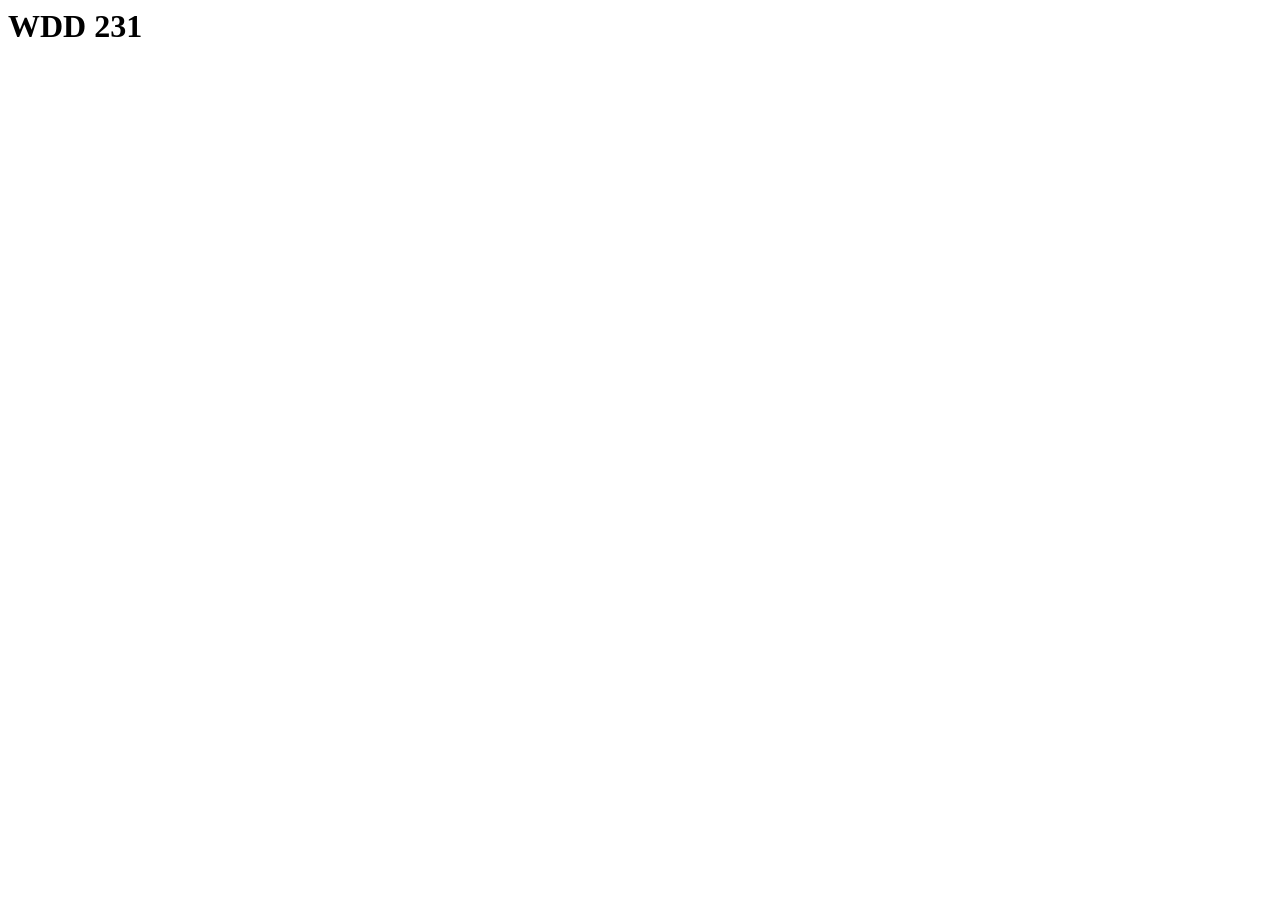
==== index.html @ 675426ba "initial commit" ====
<html lang="en">
<head>
    <meta charset="UTF-8">
    <meta name="viewport" content="width=device-width, initial-scale=1.0">
    <title>WDD 231</title>
</head>
<body>
    <H1>WDD 231</H1>
    
</body>
</html>
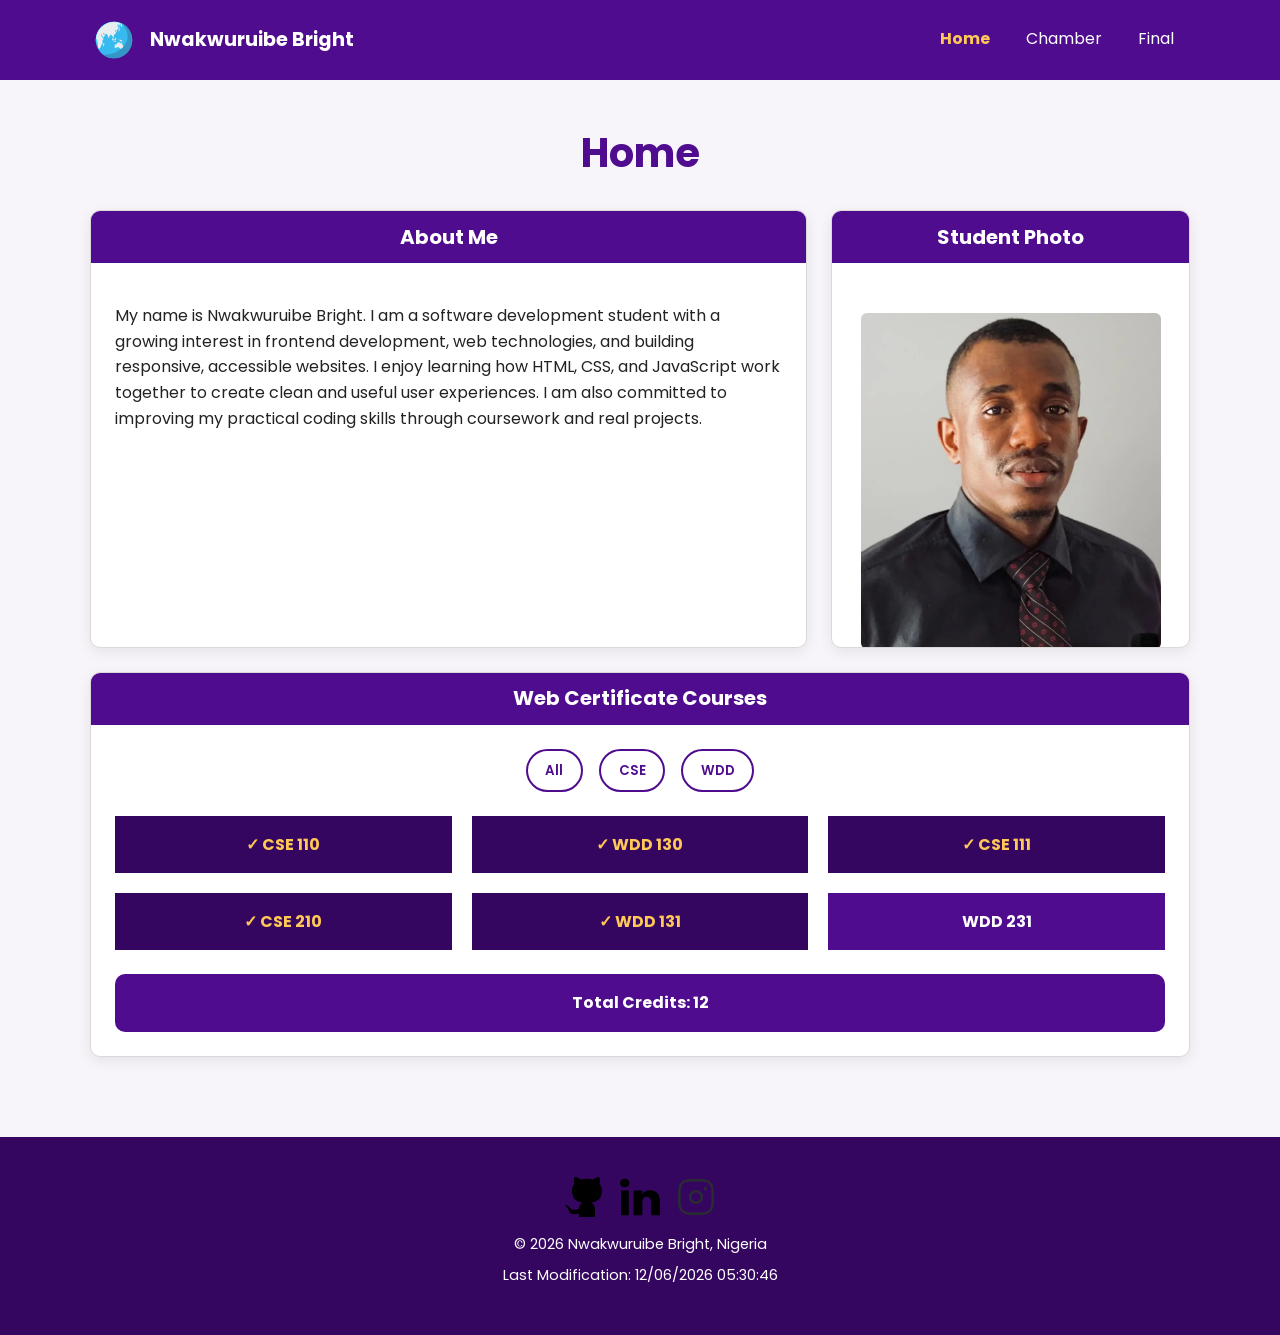
==== commit 58a9b2de: "week01 assignment: Course Page" ====
--- a/index.html
+++ b/index.html
@@ -1,11 +1,102 @@
+<!DOCTYPE html>
 <html lang="en">
+
 <head>
     <meta charset="UTF-8">
     <meta name="viewport" content="width=device-width, initial-scale=1.0">
-    <title>WDD 231</title>
+    <title>WDD 231 - Frontend Development I - Nwakwuruibe Bright</title>
+    <meta name="description" content="WDD 231 Frontend Development I course home page by Nwakwuruibe Bright.">
+    <meta name="author" content="Nwakwuruibe Bright">
+
+    <link rel="preconnect" href="https://fonts.googleapis.com">
+    <link rel="preconnect" href="https://fonts.gstatic.com" crossorigin>
+    <link 
+        href="https://fonts.googleapis.com/css2?family=Poppins:wght@400;500;600;700&display=swap"
+        rel="stylesheet">
+
+    <link rel="stylesheet" href="styles/small.css">
+    <link rel="stylesheet" href="styles/large.css">
+
+    <script src="scripts/main.js" defer></script>
 </head>
+
 <body>
-    <H1>WDD 231</H1>
-    
+    <header>
+        <div class="site-brand">
+            <img src="images/globe.svg" alt="Site logo" width="48" height="48">
+            <span>Nwakwuruibe Bright</span>
+        </div>
+
+        <button id="navToggle" class="nav-toggle" type="button" aria-label="Open navigation menu"
+            aria-controls="primaryNav" aria-expanded="false">
+            ☰
+        </button>
+
+        <nav id="primaryNav" class="navigation">
+            <a class="active" href="index.html">Home</a>
+            <a href="chamber/index.html">Chamber</a>
+            <a href="final/index.html">Final</a>
+        </nav>
+    </header>
+
+    <main>
+        <h1>Home</h1>
+
+        <div class="info-grid">
+            <section class="card">
+                <h2>About Me</h2>
+                <div class="card-content">
+                    <p>
+                        My name is Nwakwuruibe Bright. I am a software development student with a growing interest
+                        in frontend development, web technologies, and building responsive, accessible websites.
+                        I enjoy learning how HTML, CSS, and JavaScript work together to create clean and useful
+                        user experiences. I am also committed to improving my practical coding skills through
+                        coursework and real projects.
+                    </p>
+                </div>
+            </section>
+
+            <section class="card">
+                <h2>Student Photo</h2>
+                <div class="card-content photo-card">
+                    <img src="images/profile.webp" alt="Portrait of Nwakwuruibe Bright" width="300" height="360">
+                </div>
+            </section>
+        </div>
+
+        <section class="card courses-section">
+            <h2>Web Certificate Courses</h2>
+            <div class="card-content">
+                <div class="filter-buttons">
+                    <button type="button" id="all">All</button>
+                    <button type="button" id="cse">CSE</button>
+                    <button type="button" id="wdd">WDD</button>
+                </div>
+
+                <div id="courseContainer" class="course-container"></div>
+                <p id="credits" class="credits"></p>
+            </div>
+        </section>
+    </main>
+
+    <footer>
+        <div class="social-links">
+            <a href="https://github.com/AgilityB" target="_blank" rel="noopener noreferrer"
+                aria-label="GitHub profile">
+                <img src="images/githubs.svg" alt="GitHub" width="40" height="40">
+            </a>
+            <a href="https://www.linkedin.com/in/bright-nwakwuruibe/" target="_blank" rel="noopener noreferrer" aria-label="LinkedIn profile">
+                <img src="images/linkedin.svg" alt="LinkedIn" width="40" height="40">
+            </a>
+            <a href="https://www.instagram.com/dreal_bright" target="_blank" rel="noopener noreferrer"
+                aria-label="Instagram profile">
+                <img src="images/instagram.svg" alt="Instagram" width="40" height="40">
+            </a>
+        </div>
+
+        <p>&copy; <span id="currentyear"></span> Nwakwuruibe Bright, Nigeria</p>
+        <p id="lastModified"></p>
+    </footer>
 </body>
+
 </html>
--- a/styles/small.css
+++ b/styles/small.css
@@ -0,0 +1,366 @@
+/* ==============================
+   TASK: WDD 231 COURSE HOME PAGE
+   MOBILE / BASE STYLES
+   ============================== */
+
+:root {
+    --primary: #4f0c8e;
+    --primary-dark: #350660;
+    --accent: #ffc857;
+    --background: #f7f5fa;
+    --white: #ffffff;
+    --text: #222222;
+    --muted: #666666;
+    --border: #d9d9d9;  
+    --completed-bg: #eee6f7;
+    --shadow: 0 4px 14px rgba(0, 0, 0, 0.08);
+    --radius: 10px;
+}
+
+/* ---------- RESET ---------- */
+
+*,
+*::before,
+*::after {
+    box-sizing: border-box;
+}
+
+html {
+    scroll-behavior: smooth;
+}
+
+body {
+    margin: 0;
+    font-family: "Poppins", sans-serif;
+    font-size: 16px;
+    line-height: 1.6;
+    background-color: var(--background);
+    color: var(--text);
+}
+
+/* ---------- IMAGES ---------- */
+
+img {
+    display: block;
+    max-width: 100%;
+    height: auto;
+}
+
+/* ---------- LINKS ---------- */
+
+a {
+    color: inherit;
+}
+
+/* ---------- HEADER ---------- */
+
+header {
+    background-color: var(--primary);
+    color: var(--white);
+    padding: 1rem;
+    display: flex;
+    flex-wrap: wrap;
+    align-items: center;
+    justify-content: space-between;
+    gap: 1rem;
+}
+
+.site-brand {
+    display: flex;
+    align-items: center;
+    gap: 0.75rem;
+}
+
+.site-brand img {
+    width: 48px;
+    height: 48px;
+}
+
+.site-brand span {
+    font-size: 1.1rem;
+    font-weight: 700;
+}
+
+/* ---------- MOBILE MENU BUTTON ---------- */
+
+.nav-toggle {
+    display: block;
+    background-color: transparent;
+    color: var(--white);
+    border: 2px solid var(--white);
+    border-radius: 6px;
+    padding: 0.25rem 0.65rem;
+    font-size: 1.5rem;
+    line-height: 1;
+    cursor: pointer;
+}
+
+.nav-toggle:hover {
+    background-color: var(--accent);
+    color: var(--primary);
+}
+
+/* ---------- NAVIGATION ---------- */
+
+.navigation {
+    display: none;
+    width: 100%;
+    flex-direction: column;
+}
+
+.navigation.open {
+    display: flex;
+}
+
+.navigation a {
+    display: block;
+    color: var(--white);
+    text-decoration: none;
+    padding: 0.75rem 1rem;
+    border-bottom: 3px solid transparent;
+    transition: background-color 0.2s ease, border-color 0.2s ease;
+}
+
+.navigation a:hover,
+.navigation a:focus-visible {
+    background-color: var(--primary-dark);
+    border-bottom-color: var(--accent);
+}
+
+.navigation a.active {
+    color: var(--accent);
+    font-weight: 700;
+}
+
+/* ---------- MAIN ---------- */
+
+main {
+    width: min(92%, 1100px);
+    margin: 0 auto;
+    padding: 2rem 0;
+}
+
+h1,
+h2,
+h3 {
+    line-height: 1.25;
+}
+
+h1 {
+    color: var(--primary);
+    text-align: center;
+    margin: 0 0 2rem;
+    font-size: 2rem;
+}
+
+h2 {
+    margin: 0;
+    padding: 0.85rem 1rem;
+    background-color: var(--primary);
+    color: var(--white);
+    text-align: center;
+    font-size: 1.25rem;
+}
+
+h3 {
+    color: var(--primary);
+    margin-top: 0;
+}
+
+/* ---------- GENERAL CARDS ---------- */
+
+.card {
+    background-color: var(--white);
+    border: 1px solid var(--border);
+    border-radius: var(--radius);
+    box-shadow: var(--shadow);
+    overflow: hidden;
+}
+
+.card-content {
+    padding: 1.5rem;
+}
+
+/* ---------- ABOUT + PHOTO ---------- */
+
+.info-grid {
+    display: grid;
+    gap: 1.5rem;
+    margin-bottom: 1.5rem;
+}
+
+.photo-card {
+    display: flex;
+    justify-content: center;
+    align-items: center;
+}
+
+.photo-card img {
+    width: 300px;
+    max-width: 100%;
+    border-radius: 6px;
+}
+
+/* ---------- COURSES ---------- */
+
+.courses-section {
+    margin-top: 1.5rem;
+}
+
+.filter-buttons {
+    display: flex;
+    justify-content: center;
+    align-items: center;
+    flex-wrap: wrap;
+    gap: 0.75rem;
+    margin-bottom: 1.5rem;
+}
+
+.filter-buttons button {
+    border: 2px solid var(--primary);
+    border-radius: 25px;
+    background-color: var(--white);
+    color: var(--primary);
+    padding: 0.6rem 1.1rem;
+    font-family: inherit;
+    font-weight: 600;
+    cursor: pointer;
+    transition: background-color 0.2s ease, color 0.2s ease;
+}
+
+.filter-buttons button:hover,
+.filter-buttons button:focus-visible {
+    background-color: var(--primary);
+    color: var(--white);
+}
+
+.course-container {
+    display: grid;
+    grid-template-columns: 1fr;
+    gap: 1rem;
+}
+
+/* ---------- COURSE BUTTON ---------- */
+
+.course-card {
+    padding: 0;
+    overflow: hidden;
+}
+
+.course-button {
+    width: 100%;
+    border: none;
+    padding: 1rem;
+    background-color: var(--primary);
+    color: var(--white);
+    font-family: inherit;
+    font-size: 1rem;
+    font-weight: 700;
+    text-align: center;
+    cursor: pointer;
+    transition: background-color 0.2s ease, color 0.2s ease;
+}
+
+.course-button:hover,
+.course-button:focus-visible {
+    background-color: var(--primary-dark);
+}
+
+.course-card.completed .course-button {
+    background-color: var(--primary-dark);
+    color: var(--accent);
+}
+
+.course-details {
+    display: none;
+    padding: 1.25rem;
+    background-color: var(--white);
+}
+
+.course-details.show {
+    display: block;
+}
+
+.course-details h3 {
+    margin-top: 0;
+    color: var(--primary);
+}
+
+.course-details p {
+    margin: 0.6rem 0;
+}
+
+/* ---------- CREDIT TOTAL ---------- */
+
+.credits {
+    margin: 1.5rem 0 0;
+    padding: 1rem;
+    background-color: var(--primary);
+    color: var(--white);
+    border-radius: var(--radius);
+    text-align: center;
+    font-weight: 700;
+}
+
+/* ---------- FOOTER ---------- */
+
+footer {
+    background-color: var(--primary-dark);
+    color: var(--white);
+    text-align: center;
+    padding: 2rem 1rem;
+    margin-top: 2rem;
+}
+
+.social-links {
+    display: flex;
+    justify-content: center;
+    align-items: center;
+    gap: 1rem;
+    margin-bottom: 1rem;
+}
+
+.social-links a {
+    display: inline-block;
+    border-radius: 50%;
+    transition: transform 0.2s ease;
+}
+
+.social-links a:hover,
+.social-links a:focus-visible {
+    transform: scale(1.08);
+}
+
+.social-links img {
+    width: 40px;
+    height: 40px;
+}
+
+footer p {
+    margin: 0.5rem 0;
+    font-size: 0.9rem;
+}
+
+/* ---------- FOCUS ACCESSIBILITY ---------- */
+
+button:focus-visible,
+a:focus-visible {
+    outline: 3px solid var(--accent);
+    outline-offset: 3px;
+}
+
+/* ---------- SMALL SCREEN SAFETY ---------- */
+
+@media (max-width: 319px) {
+    body {
+        font-size: 15px;
+    }
+
+    main {
+        width: 94%;
+    }
+
+    .filter-buttons button {
+        width: 100%;
+    }
+}
--- a/styles/large.css
+++ b/styles/large.css
@@ -0,0 +1,104 @@
+/* ==============================
+   WDD 231 COURSE HOME PAGE
+   LARGE SCREEN STYLES
+   ============================== */
+
+@media (min-width: 768px) {
+
+    /* ---------- HEADER ---------- */
+
+    header {
+        padding: 1rem 5%;
+        flex-wrap: nowrap;
+    }
+
+    .site-brand span {
+        font-size: 1.2rem;
+    }
+
+    /* ---------- NAVIGATION ---------- */
+
+    .nav-toggle {
+        display: none;
+    }
+
+    .navigation {
+        display: flex;
+        width: auto;
+        flex-direction: row;
+        align-items: center;
+        gap: 0.25rem;
+        margin-left: auto;
+    }
+
+    .navigation a {
+        padding: 0.5rem 1rem;
+        border-bottom: 3px solid transparent;
+    }
+
+    .navigation a:hover,
+    .navigation a:focus-visible {
+        background-color: transparent;
+        border-bottom-color: var(--accent);
+    }
+
+    /* ---------- MAIN ---------- */
+
+    main {
+        padding: 3rem 0;
+    }
+
+    h1 {
+        font-size: 2.5rem;
+    }
+
+    /* ---------- ABOUT + PHOTO ---------- */
+
+    .info-grid {
+        grid-template-columns: 2fr 1fr;
+        align-items: stretch;
+    }
+
+    .info-grid .card {
+        height: 100%;
+    }
+
+    .photo-card {
+        min-height: 100%;
+    }
+
+    /* ---------- COURSES ---------- */
+
+    .course-container {
+        grid-template-columns: repeat(3, 1fr);
+        gap: 1.25rem;
+    }
+
+    .course-card {
+        height: 100%;
+    }
+
+    .filter-buttons {
+        gap: 1rem;
+    }
+
+    /* ---------- FOOTER ---------- */
+
+    footer {
+        padding: 2.5rem 1rem;
+    }
+}
+
+/* ---------- WIDER DESKTOP ---------- */
+
+@media (min-width: 1100px) {
+
+    header {
+        padding-left: max(5%, calc((100% - 1100px) / 2));
+        padding-right: max(5%, calc((100% - 1100px) / 2));
+    }
+
+    main {
+        width: min(90%, 1100px);
+    }
+}
